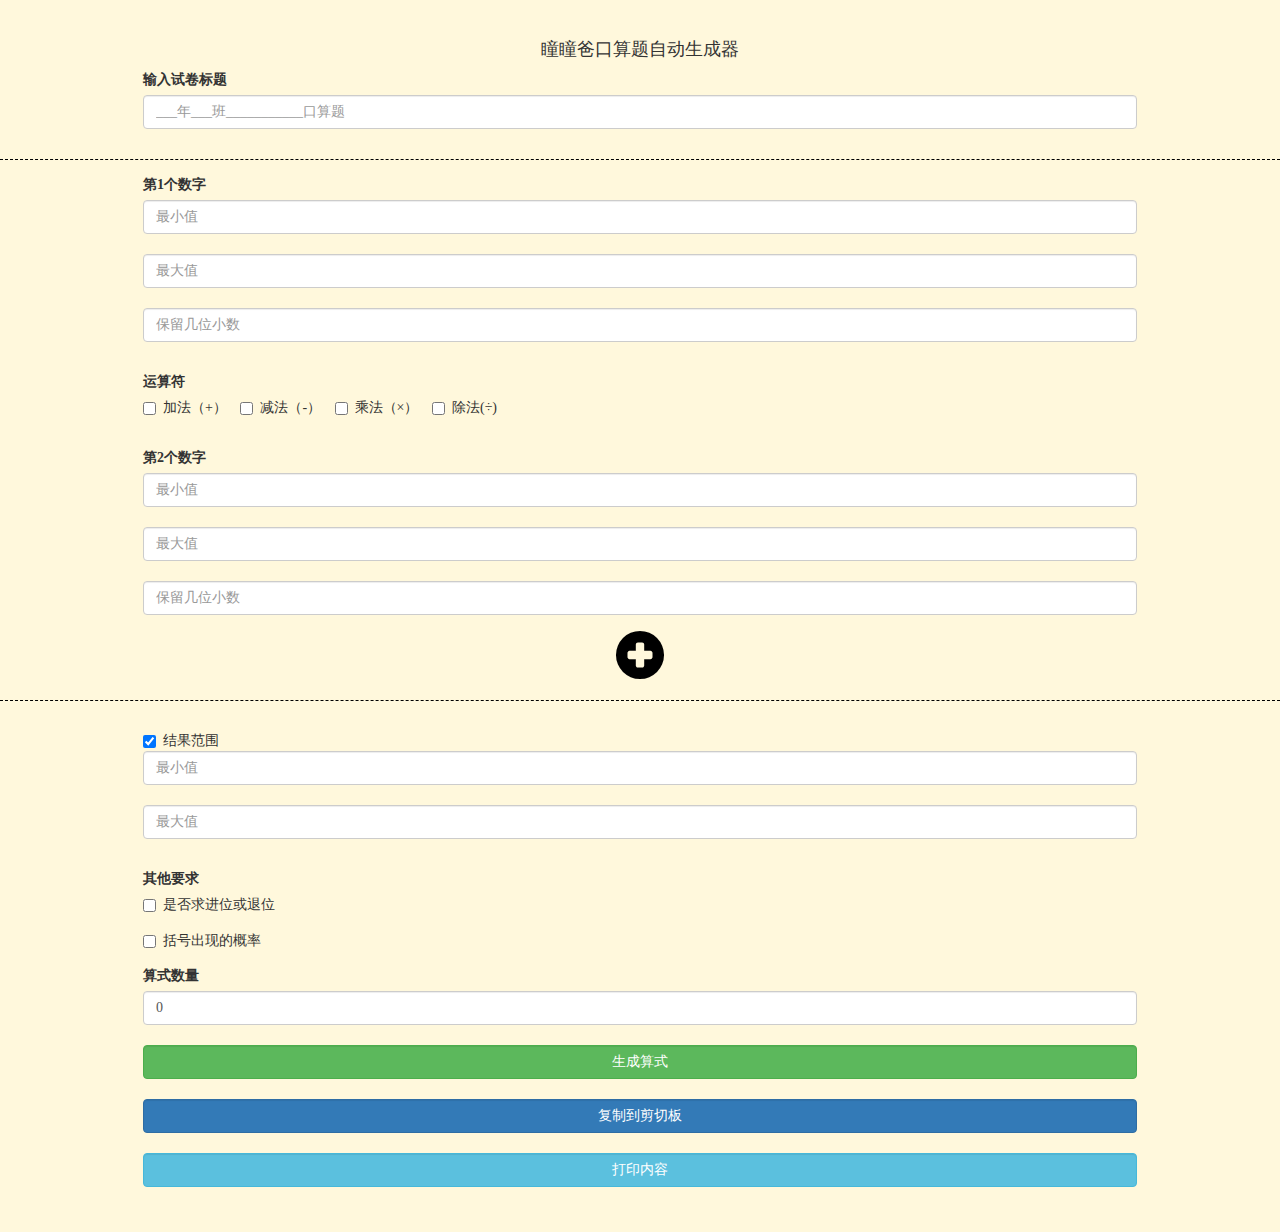
==== index3-change(more_var).html @ 772eb3a0 "重新提交" ====
<!DOCTYPE html>
<html>

<head>
	<meta charset="utf-8" />
	<meta name="viewport" content="width=device-width, initial-scale=1">
	<link rel="stylesheet" type="text/css" href="css/bootstrap.css" />
	<link rel="stylesheet" type="text/css" href="css/auto.css" />
	<script src="js/jquery-1.11.0.js" type="text/javascript" charset="utf-8"></script>
	<script src="js/bootstrap.js" type="text/javascript" charset="utf-8"></script>
	<script src="js/auto3_more_var.js" type="text/javascript" charset="utf-8"></script>
	<title></title>

</head>

<body>
	<div class="container-fluid" id="show">
		<form>
			<div class="row" id=co_head>
				<h4 class="text-center">瞳瞳爸口算题自动生成器</h4>
				<div class="co_in">
					<div class="col-xs-12">
						<label>输入试卷标题</label>
						<input class="form-control" type="text" name="co_title" placeholder="___年___班___________口算题">
					</div>
				</div>
			</div>

			<!-- 计算参数 -->
			<div class="row" id="co_body">
				<div class="co_in" id="co_body_in">
					<div class="col-xs-12 co_label">
						<label for="">第1个数字</label>
					</div>
					<div class="col-xs-12 co_block co_canshu">
						<input class="form-control" type="text" name="nr1" placeholder="最小值">
						<br>
						<input class="form-control" type="text" name="nr1" placeholder="最大值">
						<br>
						<input class="form-control" type="text" name="nr1" placeholder="保留几位小数">
					</div>
					<div class="col-xs-12 co_label">
						<label>运算符</label>
					</div>
					<div class="col-xs-12 co_block co_yunsuanfu">
						<label class="checkbox-inline"><input type="checkbox" name="fuhao" value="jia">加法（+）</label>
						<label class="checkbox-inline"><input type="checkbox" name="fuhao" value="jian">减法（-）</label>
						<label class="checkbox-inline"><input type="checkbox" name="fuhao" value="cheng">乘法（×）</label>
						<label class="checkbox-inline"><input type="checkbox" name="fuhao" value="chu">除法(÷)</label>
					</div>
					<div class="col-xs-12 co_label">
						<label>第2个数字</label>
					</div>
					<div class="col-xs-12 co_block co_canshu ">
						<input class="form-control" type="text" name="nr1" placeholder="最小值">
						<br>
						<input class="form-control" type="text" name="nr1" placeholder="最大值">
						<br>
						<input class="form-control" type="text" name="nr1" placeholder="保留几位小数">

					</div>
				</div>
			</div>

			<!-- 添加按钮 -->
			<div class="row" id="co_add">
				<div class="col-xs-4 co_block ">
				</div>
				<div class="col-xs-4 co_block ">
					<div class="center-block text-center" id="co_add_a"><span class="glyphicon glyphicon-plus-sign" style="font-size:50px;color:#000"></span></div>
				</div>
				<div class="col-xs-4 co_block ">
				</div>
			</div>

			<!-- 计算结果 -->
			<div class="row" id="co_foot">
				<div class="co_in">
					<div class="col-xs-12 co_block">

						<label class="checkbox-inline"><input id="show_jieguo" type="checkbox" name="fuhao" value="jia" data-toggle="collapse"
							 data-target="#jieguo" aria-expanded="true" aria-controls="collapseExample" checked>结果范围</label>


						<div class="collapse in" id="jieguo">

							<input class="form-control" type="text" name="jieguo" placeholder="最小值">
							<br>

							<input class="form-control" type="text" name="jieguo" placeholder="最大值">


						</div>
					</div>


					<div class="col-xs-12 co_label">
						<label>其他要求</label>
					</div>
					<div class="col-xs-12 co_block">
						<label class="checkbox-inline"><input id="show_jinwei" type="checkbox" name="fuhao" value="jia" data-toggle="collapse"
							 data-target="#jinwei" aria-expanded="false" aria-controls="collapseExample">是否求进位或退位</label>

						<div id="jinwei" class="collapse">
							<div class="well">
								<label><input type="radio" name="optionsRadios" id="optionsRadios1" value="option1" checked>进位或退位</label>
								<label><input type="radio" name="optionsRadios" id="optionsRadios2" value="option2">不进位退位</label>
							</div>
						</div>
					</div>
					<div class="col-xs-12 co_block">
						<label class="checkbox-inline"><input id="show_kuohao" type="checkbox" name="fuhao" value="jia" data-toggle="collapse"
							 data-target="#kuohao" aria-expanded="false" aria-controls="collapseExample">括号出现的概率</label>
						<div class="collapse" id="kuohao">
							<input class="form-control" type="text" name="kuohao" value="0" disabled="true">
						</div>
					</div>
					<div class="col-xs-12 co_block">
						<label>算式数量</label>
						<input class="form-control" type="text" name="num" value="0"><br />
						<input class="form-control btn btn-success" type="button" name="sub" value="生成算式">
						<br /><br />
						<input class="form-control btn btn-primary" type="button" name="co_cut" value="复制到剪切板">
						<br /><br />
						<input class="form-control btn btn-info" type="button" name="point_text" value="打印内容">
					</div>
				</div>
			</div>
	</div>
	</form>
	<div id="text_show">

	</div>
	</div>
	</div>
	</div>
</body>

</html>
---- css/auto.css ----
body{font-family:"microsoft yahei"; background-color: cornsilk;}
.co_in{
	margin:auto;
	padding:0;

	width: 80%
}
.co_block{
	margin: 0px 0px 15px 0px
}
.co_label{
	font-size: 14px;
	margin: 15px 0px 0px 0px
}
#show{
	width: 100%
}
#co_head{
	padding: 30px 0px;
	border-bottom: 1px dashed #000 
}
#co_foot{
	padding: 30px 0px;
	border-top: 1px dashed #000 
}
.num_show{
	background-color: rgba(0,0,0,0.5);
}
.dofloat{
	float: left
}
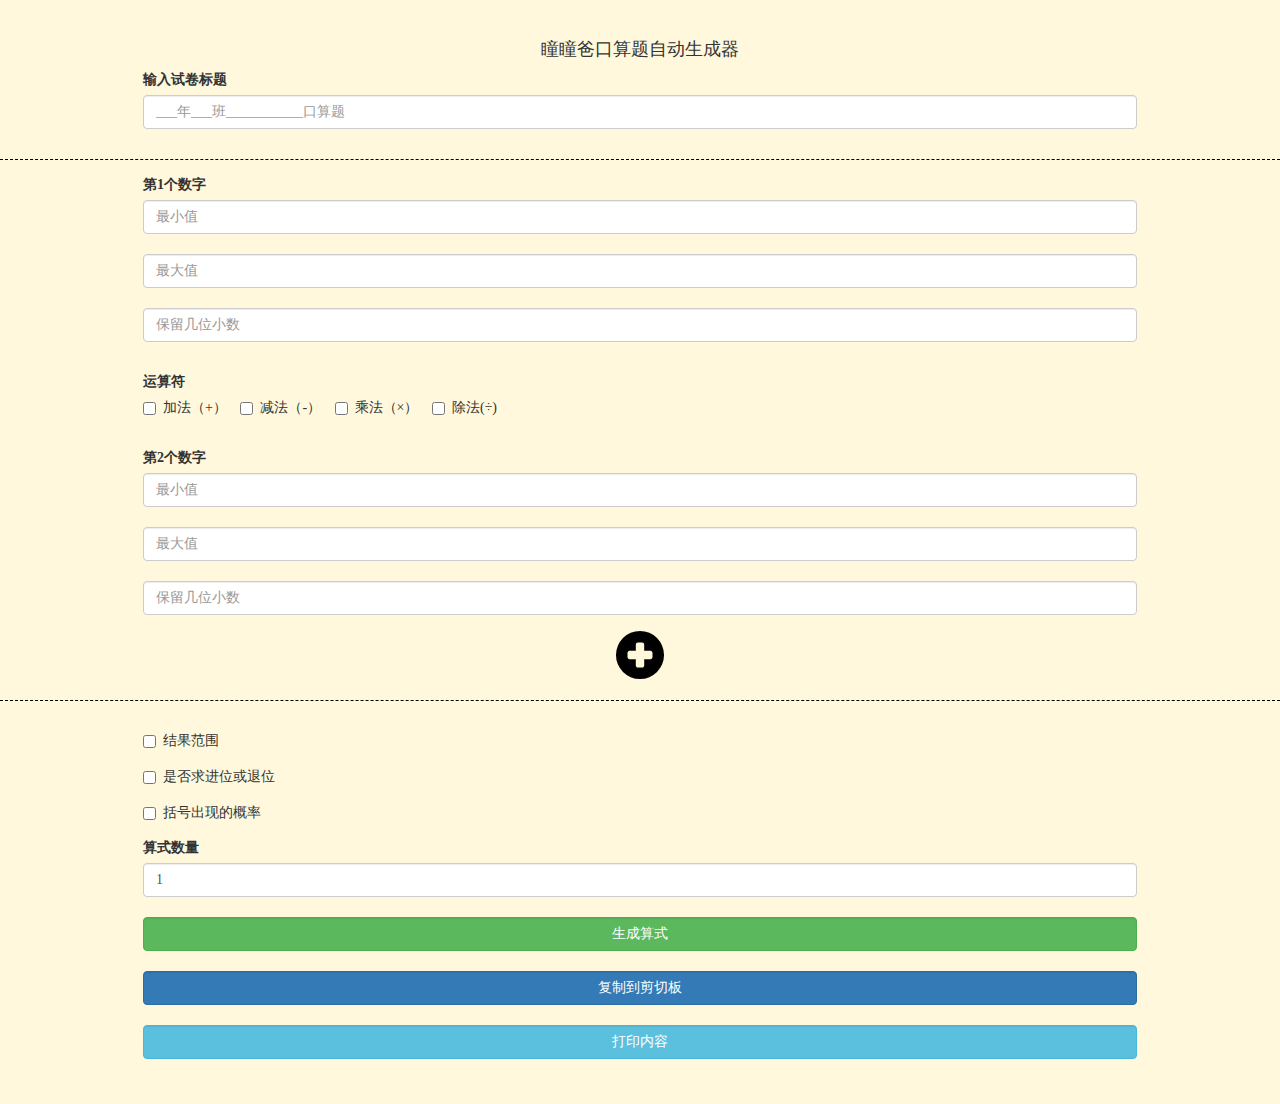
==== commit e274d561: "第三次提交，增加结果判断类" ====
--- a/index3-change(more_var).html
+++ b/index3-change(more_var).html
@@ -77,29 +77,18 @@
 			<div class="row" id="co_foot">
 				<div class="co_in">
 					<div class="col-xs-12 co_block">
-
-						<label class="checkbox-inline"><input id="show_jieguo" type="checkbox" name="fuhao" value="jia" data-toggle="collapse"
-							 data-target="#jieguo" aria-expanded="true" aria-controls="collapseExample" checked>结果范围</label>
-
-
-						<div class="collapse in" id="jieguo">
-
-							<input class="form-control" type="text" name="jieguo" placeholder="最小值">
+						<label class="checkbox-inline"><input class="co_result_method" id="show_jieguo" type="checkbox" value="do_result_range"
+							 data-toggle="collapse" data-target="#jieguo" aria-expanded="true" aria-controls="collapseExample">结果范围</label>
+						<div class="collapse" id="jieguo">
+							<input class="form-control" type="text" name="jieguo_min" placeholder="最小值">
 							<br>
-
-							<input class="form-control" type="text" name="jieguo" placeholder="最大值">
-
-
+							<input class="form-control" type="text" name="jieguo_max" placeholder="最大值">
 						</div>
 					</div>
 
-
-					<div class="col-xs-12 co_label">
-						<label>其他要求</label>
-					</div>
 					<div class="col-xs-12 co_block">
-						<label class="checkbox-inline"><input id="show_jinwei" type="checkbox" name="fuhao" value="jia" data-toggle="collapse"
-							 data-target="#jinwei" aria-expanded="false" aria-controls="collapseExample">是否求进位或退位</label>
+						<label class="checkbox-inline"><input class="co_result_method" id="show_jinwei" type="checkbox" value="do_result_jinwei"
+							 data-toggle="collapse" data-target="#jinwei" aria-expanded="false" aria-controls="collapseExample">是否求进位或退位</label>
 
 						<div id="jinwei" class="collapse">
 							<div class="well">
@@ -108,16 +97,19 @@
 							</div>
 						</div>
 					</div>
+
 					<div class="col-xs-12 co_block">
-						<label class="checkbox-inline"><input id="show_kuohao" type="checkbox" name="fuhao" value="jia" data-toggle="collapse"
-							 data-target="#kuohao" aria-expanded="false" aria-controls="collapseExample">括号出现的概率</label>
+						<label class="checkbox-inline"><input class="co_result_method" id="show_kuohao" type="checkbox" value="do_result_kuohao"
+							 data-toggle="collapse" data-target="#kuohao" aria-expanded="false" aria-controls="collapseExample">括号出现的概率</label>
 						<div class="collapse" id="kuohao">
 							<input class="form-control" type="text" name="kuohao" value="0" disabled="true">
 						</div>
 					</div>
 					<div class="col-xs-12 co_block">
-						<label>算式数量</label>
-						<input class="form-control" type="text" name="num" value="0"><br />
+						<div id="co_result">
+							<label>算式数量</label>
+							<input class="form-control" type="text" name="num" value="1"><br />
+						</div>
 						<input class="form-control btn btn-success" type="button" name="sub" value="生成算式">
 						<br /><br />
 						<input class="form-control btn btn-primary" type="button" name="co_cut" value="复制到剪切板">
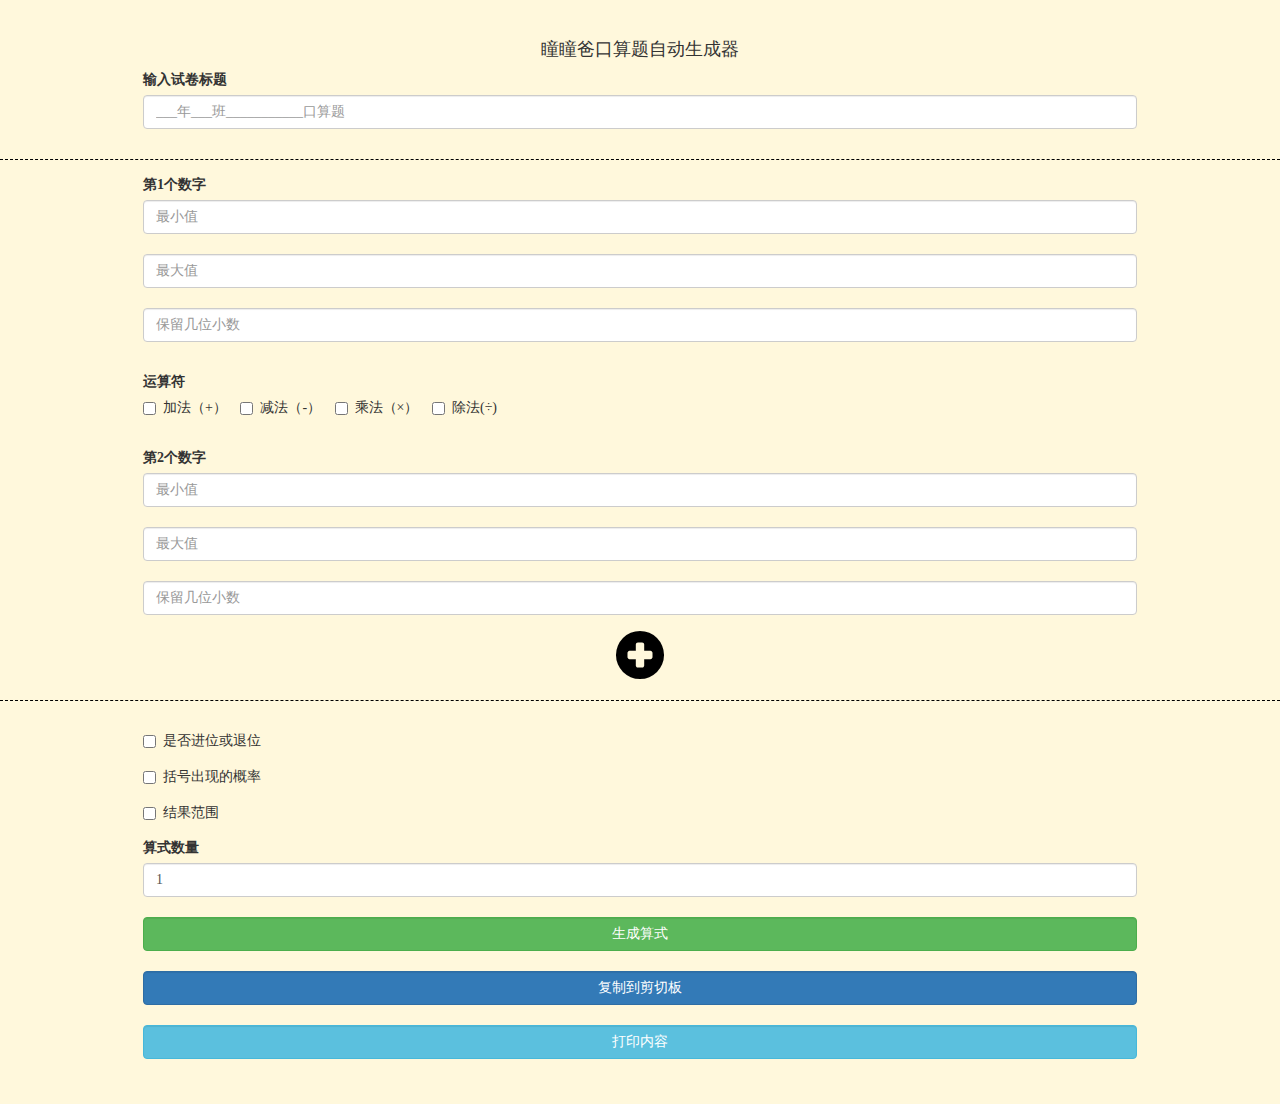
==== commit 73e597bc: "第五次提交，增加进位退位判断" ====
--- a/index3-change(more_var).html
+++ b/index3-change(more_var).html
@@ -76,24 +76,18 @@
 			<!-- 计算结果 -->
 			<div class="row" id="co_foot">
 				<div class="co_in">
-					<div class="col-xs-12 co_block">
-						<label class="checkbox-inline"><input class="co_result_method" id="show_jieguo" type="checkbox" value="do_result_range"
-							 data-toggle="collapse" data-target="#jieguo" aria-expanded="true" aria-controls="collapseExample">结果范围</label>
-						<div class="collapse" id="jieguo">
-							<input class="form-control" type="text" name="jieguo_min" placeholder="最小值">
-							<br>
-							<input class="form-control" type="text" name="jieguo_max" placeholder="最大值">
-						</div>
-					</div>
+					
 
 					<div class="col-xs-12 co_block">
 						<label class="checkbox-inline"><input class="co_result_method" id="show_jinwei" type="checkbox" value="do_result_jinwei"
-							 data-toggle="collapse" data-target="#jinwei" aria-expanded="false" aria-controls="collapseExample">是否求进位或退位</label>
+							 data-toggle="collapse" data-target="#jinwei" aria-expanded="false" aria-controls="collapseExample">是否进位或退位</label>
 
 						<div id="jinwei" class="collapse">
 							<div class="well">
-								<label><input type="radio" name="optionsRadios" id="optionsRadios1" value="option1" checked>进位或退位</label>
-								<label><input type="radio" name="optionsRadios" id="optionsRadios2" value="option2">不进位退位</label>
+								<label><input type="radio" name="optionsRadios" id="optionsRadios1" value="do_result_ahead">进位</label>
+								<label><input type="radio" name="optionsRadios" id="optionsRadios2" value="do_result_back">退位</label>
+								<label><input type="radio" name="optionsRadios" id="optionsRadios2" value="do_result_ahead_back">进位或退位</label>
+								<label><input type="radio" name="optionsRadios" id="optionsRadios2" value="do_result_stay" checked>不进位不退位</label>
 							</div>
 						</div>
 					</div>
@@ -103,6 +97,15 @@
 							 data-toggle="collapse" data-target="#kuohao" aria-expanded="false" aria-controls="collapseExample">括号出现的概率</label>
 						<div class="collapse" id="kuohao">
 							<input class="form-control" type="text" name="kuohao" value="0" disabled="true">
+						</div>
+					</div>
+					<div class="col-xs-12 co_block">
+						<label class="checkbox-inline"><input class="co_result_method" id="show_jieguo" type="checkbox" value="do_result_range"
+							 data-toggle="collapse" data-target="#jieguo" aria-expanded="true" aria-controls="collapseExample">结果范围</label>
+						<div class="collapse" id="jieguo">
+							<input class="form-control" type="text" name="jieguo_min" placeholder="最小值">
+							<br>
+							<input class="form-control" type="text" name="jieguo_max" placeholder="最大值">
 						</div>
 					</div>
 					<div class="col-xs-12 co_block">
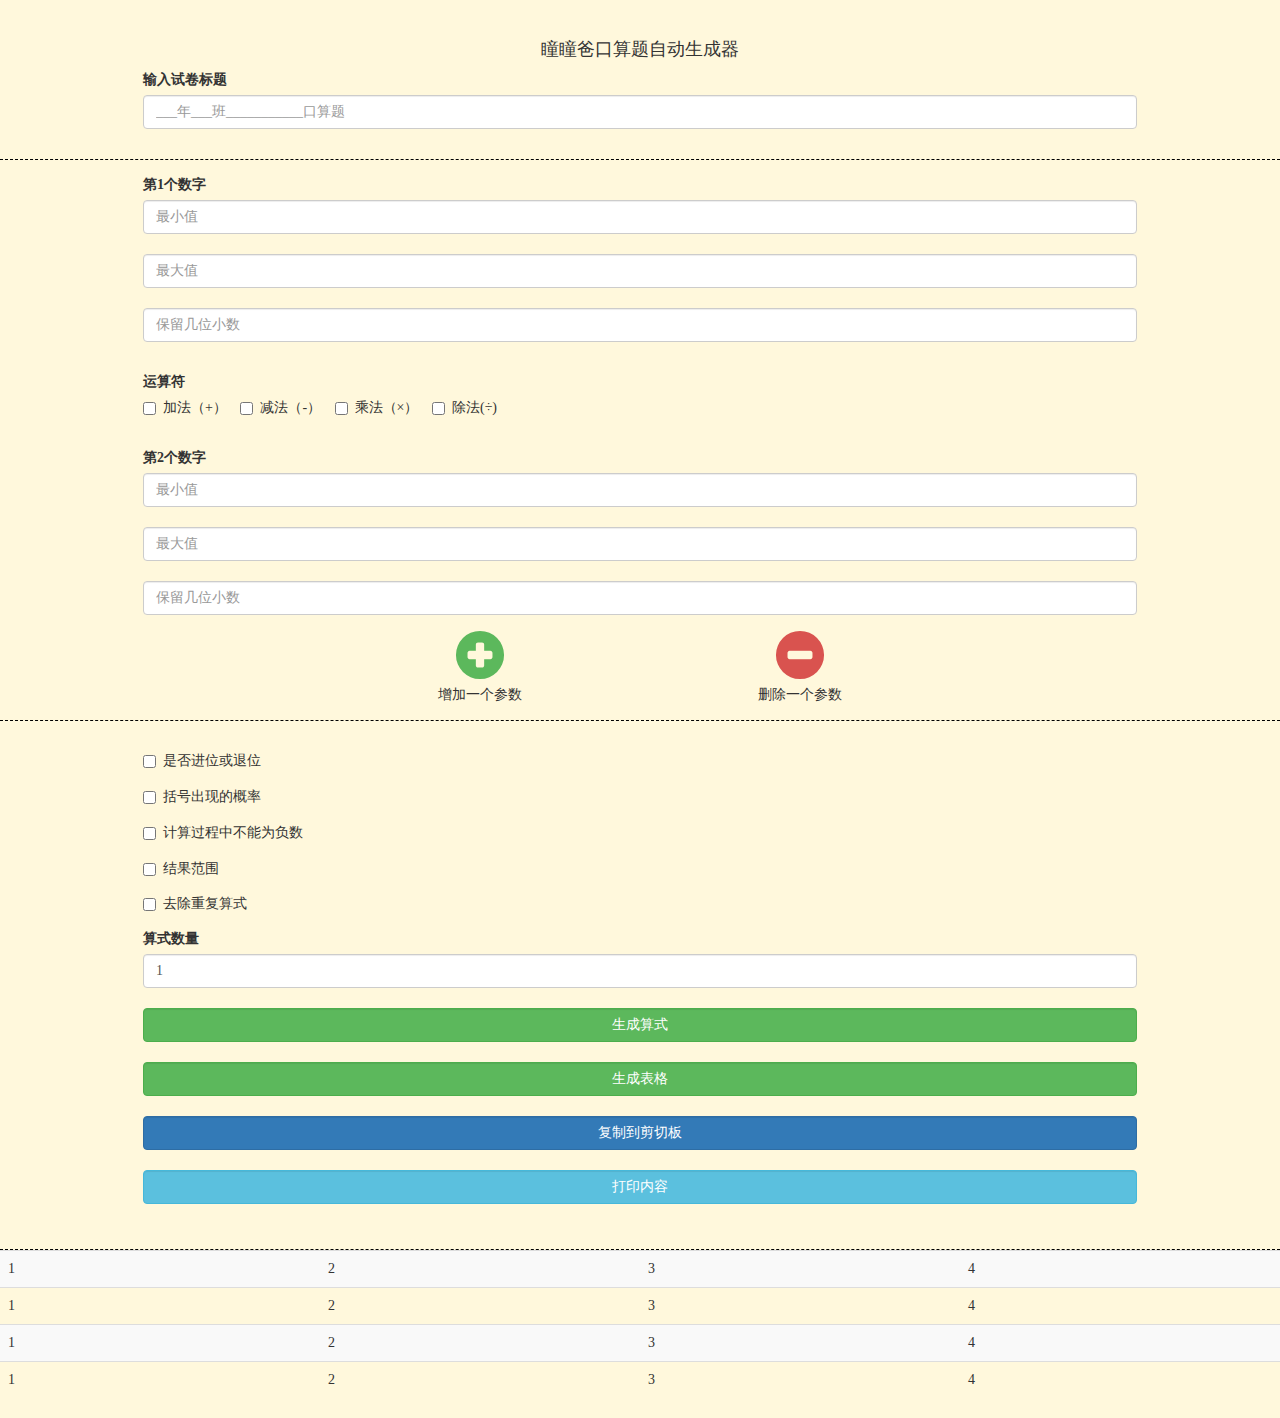
==== commit 578c5e7d: "第六次提交" ====
--- a/index3-change(more_var).html
+++ b/index3-change(more_var).html
@@ -21,7 +21,7 @@
 				<div class="co_in">
 					<div class="col-xs-12">
 						<label>输入试卷标题</label>
-						<input class="form-control" type="text" name="co_title" placeholder="___年___班___________口算题">
+						<input id="co_title" class="form-control" type="text" placeholder="___年___班___________口算题">
 					</div>
 				</div>
 			</div>
@@ -64,19 +64,28 @@
 
 			<!-- 添加按钮 -->
 			<div class="row" id="co_add">
-				<div class="col-xs-4 co_block ">
+				<div class="col-xs-3 co_block ">
 				</div>
-				<div class="col-xs-4 co_block ">
-					<div class="center-block text-center" id="co_add_a"><span class="glyphicon glyphicon-plus-sign" style="font-size:50px;color:#000"></span></div>
+				<div class="col-xs-3 co_block ">
+					<div class="center-block text-center" id="co_add_a"><span class="glyphicon glyphicon-plus-sign" style="font-size:50px;color:#5cb85c"></span>
+						<br>
+						<span>增加一个参数</span>
+					</div>
 				</div>
-				<div class="col-xs-4 co_block ">
+				<div class="col-xs-3 co_block ">
+					<div class="center-block text-center" id="co_del_a"><span class="glyphicon glyphicon-minus-sign" style="font-size:50px;color:#d9534f"></span>
+						<br>
+						<span>删除一个参数</span>
+					</div>
+				</div>
+				<div class="col-xs-3 co_block ">
 				</div>
 			</div>
 
 			<!-- 计算结果 -->
 			<div class="row" id="co_foot">
 				<div class="co_in">
-					
+
 
 					<div class="col-xs-12 co_block">
 						<label class="checkbox-inline"><input class="co_result_method" id="show_jinwei" type="checkbox" value="do_result_jinwei"
@@ -88,6 +97,7 @@
 								<label><input type="radio" name="optionsRadios" id="optionsRadios2" value="do_result_back">退位</label>
 								<label><input type="radio" name="optionsRadios" id="optionsRadios2" value="do_result_ahead_back">进位或退位</label>
 								<label><input type="radio" name="optionsRadios" id="optionsRadios2" value="do_result_stay" checked>不进位不退位</label>
+								<p><span>通常用于低年级类似12-8，4+7，等计算结果与第一个参数位数改变的计算</span></p>
 							</div>
 						</div>
 					</div>
@@ -100,6 +110,15 @@
 						</div>
 					</div>
 					<div class="col-xs-12 co_block">
+						<label class="checkbox-inline"><input class="co_result_method" id="show_chachong" type="checkbox" value="do_result_nofu"
+							 data-toggle="collapse" data-target="#nofu" aria-expanded="true" aria-controls="collapseExample">计算过程中不能为负数</label>
+						<div class="collapse" id="nofu">
+							<div class="well">
+								<p><span>针对3组数字以上的混合运算，过程中不能出现负数</span></p>
+							</div>
+						</div>
+					</div>
+					<div class="col-xs-12 co_block">
 						<label class="checkbox-inline"><input class="co_result_method" id="show_jieguo" type="checkbox" value="do_result_range"
 							 data-toggle="collapse" data-target="#jieguo" aria-expanded="true" aria-controls="collapseExample">结果范围</label>
 						<div class="collapse" id="jieguo">
@@ -108,12 +127,24 @@
 							<input class="form-control" type="text" name="jieguo_max" placeholder="最大值">
 						</div>
 					</div>
+
+					<div class="col-xs-12 co_block">
+						<label class="checkbox-inline"><input class="co_result_method" id="show_chachong" type="checkbox" value="do_result_chachong"
+							 data-toggle="collapse" data-target="#chachong" aria-expanded="true" aria-controls="collapseExample">去除重复算式</label>
+						<div class="collapse" id="chachong">
+							<div class="well">
+								<p><span>对生成算式查重</span></p>
+							</div>
+						</div>
+					</div>
 					<div class="col-xs-12 co_block">
 						<div id="co_result">
 							<label>算式数量</label>
 							<input class="form-control" type="text" name="num" value="1"><br />
 						</div>
 						<input class="form-control btn btn-success" type="button" name="sub" value="生成算式">
+						<br /><br />
+						<input class="form-control btn btn-success" type="button" name="show_table" value="生成表格">
 						<br /><br />
 						<input class="form-control btn btn-primary" type="button" name="co_cut" value="复制到剪切板">
 						<br /><br />
@@ -125,9 +156,12 @@
 	</form>
 	<div id="text_show">
 
-	</div>
-	</div>
-	</div>
+		<table class="table table-striped">
+			<tr><td>1</td><td>2</td><td>3</td><td>4</td></tr>
+			<tr><td>1</td><td>2</td><td>3</td><td>4</td></tr>
+			<tr><td>1</td><td>2</td><td>3</td><td>4</td></tr>
+			<tr><td>1</td><td>2</td><td>3</td><td>4</td></tr>
+		  </table>
 	</div>
 </body>
 
--- a/css/auto.css
+++ b/css/auto.css
@@ -13,7 +13,8 @@
 	margin: 15px 0px 0px 0px
 }
 #show{
-	width: 100%
+	width: 100%;
+	border-bottom: 1px dashed #000 
 }
 #co_head{
 	padding: 30px 0px;
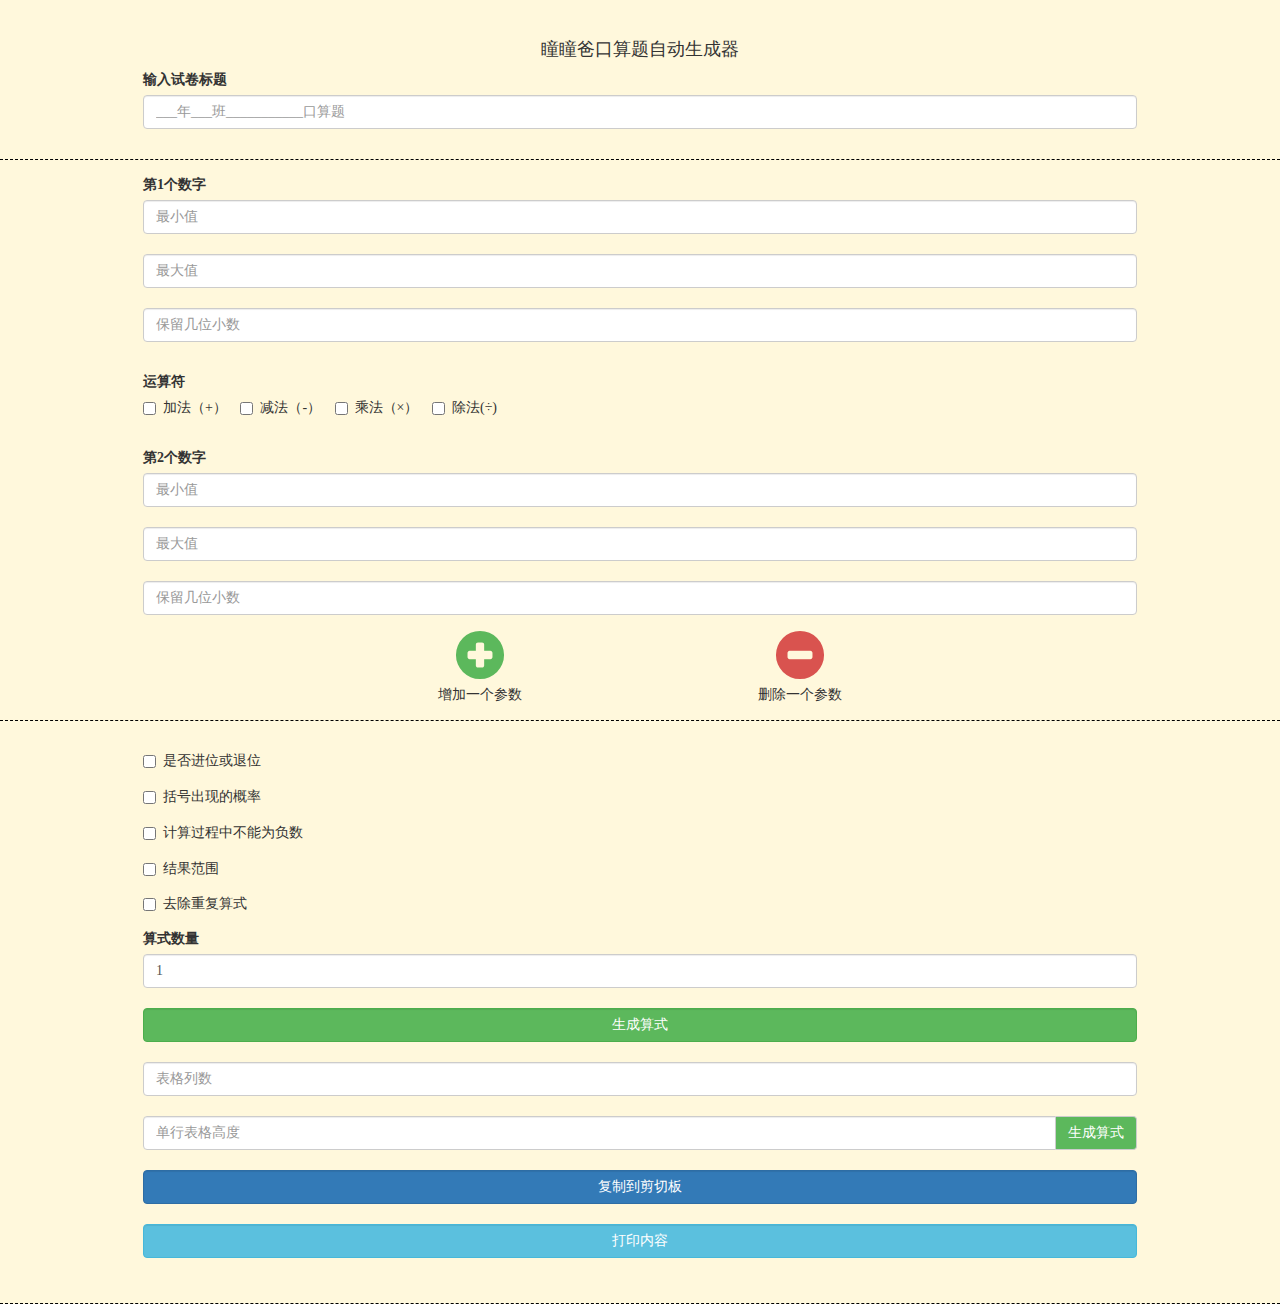
==== commit 50fb8d4a: "第七次提交" ====
--- a/index3-change(more_var).html
+++ b/index3-change(more_var).html
@@ -144,8 +144,14 @@
 						</div>
 						<input class="form-control btn btn-success" type="button" name="sub" value="生成算式">
 						<br /><br />
-						<input class="form-control btn btn-success" type="button" name="show_table" value="生成表格">
-						<br /><br />
+						<input type="text" class="form-control" id="co_tr_num" placeholder="表格列数" aria-describedby="inputGroupSuccess1Status">
+						<br>
+						<div class="input-group">
+							<input type="text" class="form-control" id="co_td_height" placeholder="单行表格高度" aria-describedby="inputGroupSuccess1Status">
+							<div class="btn btn-success input-group-addon" id="show_table" style="background-color:#5cb85c;color: white"><span>生成算式</span>
+							</div>
+						</div>
+						<br />
 						<input class="form-control btn btn-primary" type="button" name="co_cut" value="复制到剪切板">
 						<br /><br />
 						<input class="form-control btn btn-info" type="button" name="point_text" value="打印内容">
@@ -154,14 +160,9 @@
 			</div>
 	</div>
 	</form>
-	<div id="text_show">
+	<div id="table_show">
 
-		<table class="table table-striped">
-			<tr><td>1</td><td>2</td><td>3</td><td>4</td></tr>
-			<tr><td>1</td><td>2</td><td>3</td><td>4</td></tr>
-			<tr><td>1</td><td>2</td><td>3</td><td>4</td></tr>
-			<tr><td>1</td><td>2</td><td>3</td><td>4</td></tr>
-		  </table>
+
 	</div>
 </body>
 
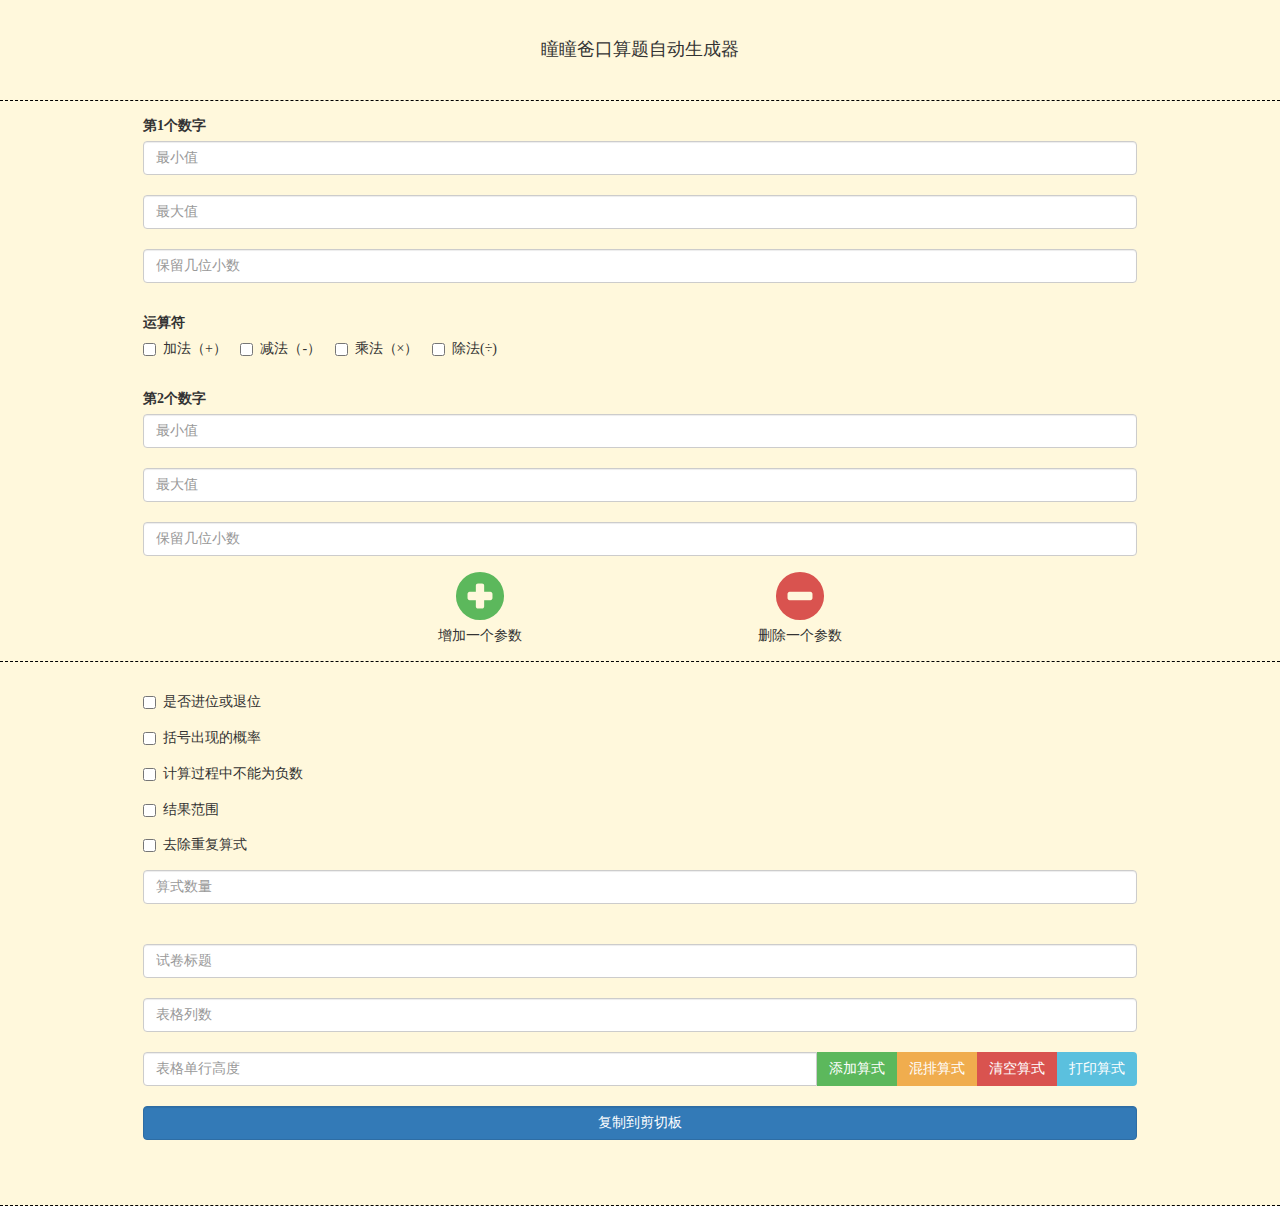
==== commit 8b18b3eb: "第八次提交" ====
--- a/index3-change(more_var).html
+++ b/index3-change(more_var).html
@@ -18,12 +18,6 @@
 		<form>
 			<div class="row" id=co_head>
 				<h4 class="text-center">瞳瞳爸口算题自动生成器</h4>
-				<div class="co_in">
-					<div class="col-xs-12">
-						<label>输入试卷标题</label>
-						<input id="co_title" class="form-control" type="text" placeholder="___年___班___________口算题">
-					</div>
-				</div>
 			</div>
 
 			<!-- 计算参数 -->
@@ -138,23 +132,28 @@
 						</div>
 					</div>
 					<div class="col-xs-12 co_block">
-						<div id="co_result">
-							<label>算式数量</label>
-							<input class="form-control" type="text" name="num" value="1"><br />
-						</div>
-						<input class="form-control btn btn-success" type="button" name="sub" value="生成算式">
-						<br /><br />
+
+						<input id="co_result" class="form-control" type="text" name="num" placeholder="算式数量"><br />
+						<br>
+						<input id="co_title" class="form-control" type="text" placeholder="试卷标题">
+						<br>
 						<input type="text" class="form-control" id="co_tr_num" placeholder="表格列数" aria-describedby="inputGroupSuccess1Status">
 						<br>
 						<div class="input-group">
-							<input type="text" class="form-control" id="co_td_height" placeholder="单行表格高度" aria-describedby="inputGroupSuccess1Status">
-							<div class="btn btn-success input-group-addon" id="show_table" style="background-color:#5cb85c;color: white"><span>生成算式</span>
+							<input type="text" class="form-control" id="co_td_height" placeholder="表格单行高度" aria-describedby="inputGroupSuccess1Status">
+
+							<div class="btn btn-success input-group-addon" id="show_table_add" style="background-color:#5cb85c;border: #5cb85c;color: white"><span>添加算式</span>
+							</div>
+							<div class="btn btn-success input-group-addon" id="show_table_mix" style="background-color:#f0ad4e;border: #f0ad4e;color: white"><span>混排算式</span>
+							</div>
+							<div class="btn btn-success input-group-addon" id="show_table" style="background-color:#d9534f;border: #d9534f;color: white"><span>清空算式</span>
+							</div>
+							<div class="btn btn-success input-group-addon" id="point_text" style="background-color:#5bc0de;border: #5bc0de;color: white"><span>打印算式</span>
 							</div>
 						</div>
 						<br />
 						<input class="form-control btn btn-primary" type="button" name="co_cut" value="复制到剪切板">
 						<br /><br />
-						<input class="form-control btn btn-info" type="button" name="point_text" value="打印内容">
 					</div>
 				</div>
 			</div>
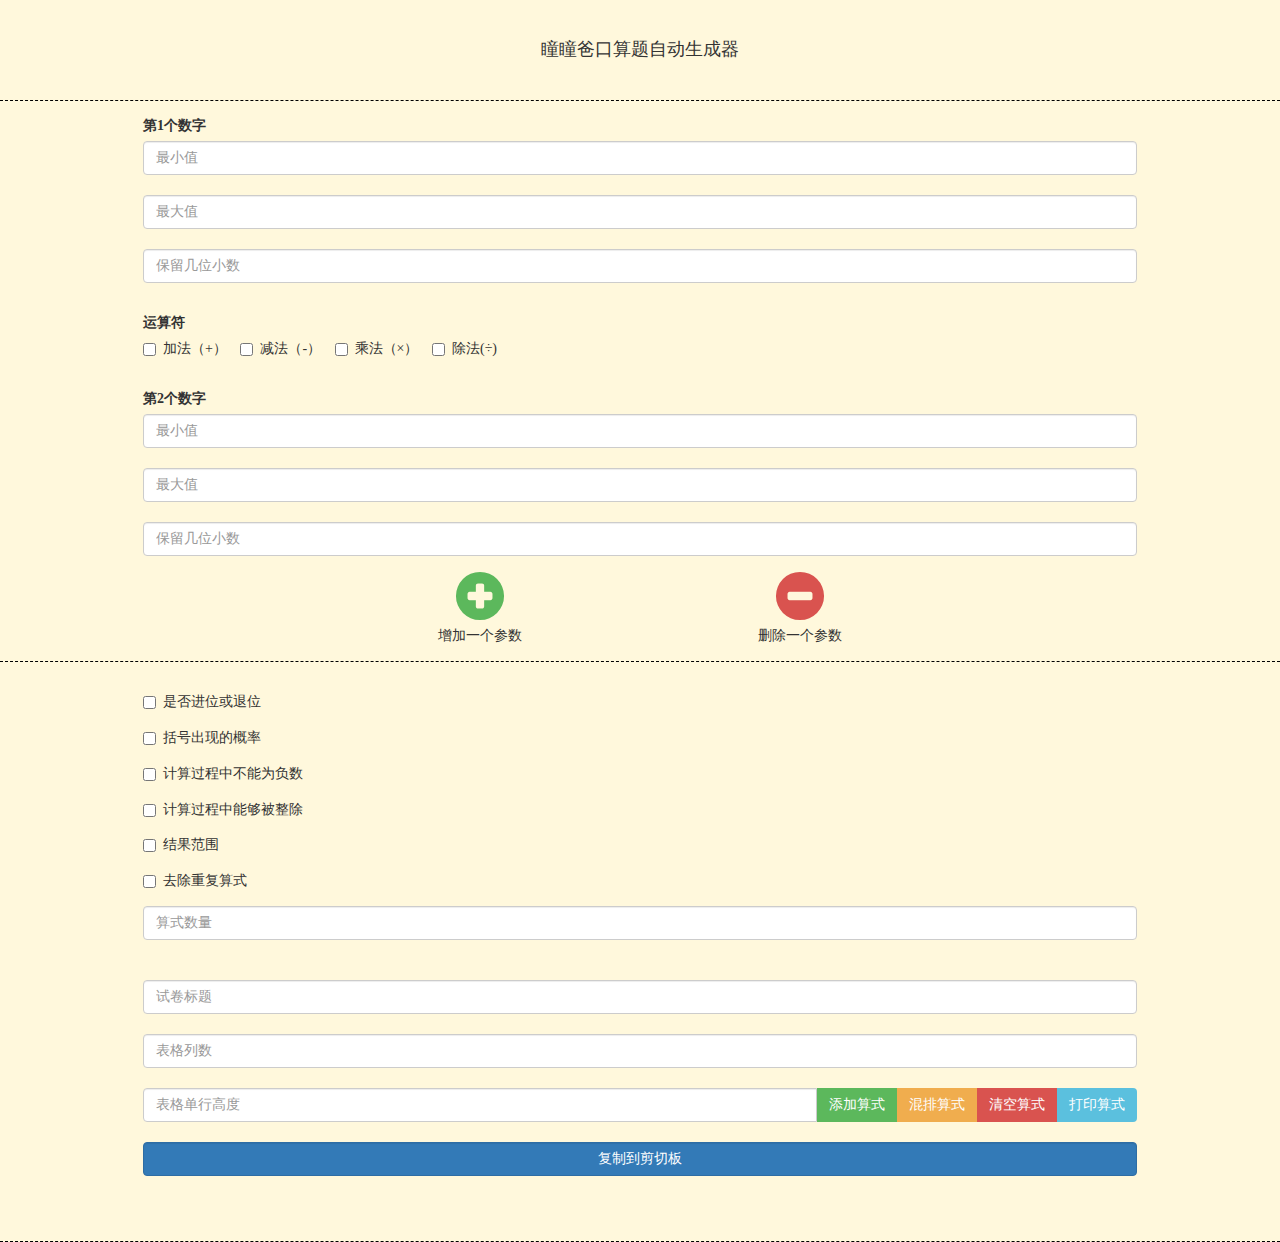
==== commit 45a19d23: "第八次提交，修复BUG" ====
--- a/index3-change(more_var).html
+++ b/index3-change(more_var).html
@@ -108,7 +108,16 @@
 							 data-toggle="collapse" data-target="#nofu" aria-expanded="true" aria-controls="collapseExample">计算过程中不能为负数</label>
 						<div class="collapse" id="nofu">
 							<div class="well">
-								<p><span>针对3组数字以上的混合运算，过程中不能出现负数</span></p>
+								<p><span>针对3组数字以上的混合运算，过程中不能出现负数 <br> 例如：想要避免出现如下算式“1-6+7”</span></p>
+							</div>
+						</div>
+					</div>
+					<div class="col-xs-12 co_block">
+						<label class="checkbox-inline"><input class="co_result_method" id="show_chachong" type="checkbox" value="do_result_zhengchu"
+							 data-toggle="collapse" data-target="#zhengchu" aria-expanded="true" aria-controls="collapseExample">计算过程中能够被整除</label>
+						<div class="collapse" id="zhengchu">
+							<div class="well">
+								<p><span>如果算式计算过程中出现除法，那么要让算式能够被整除 <br> 例如：想要避免出现如下算式“1+6÷7”</span></p>
 							</div>
 						</div>
 					</div>
